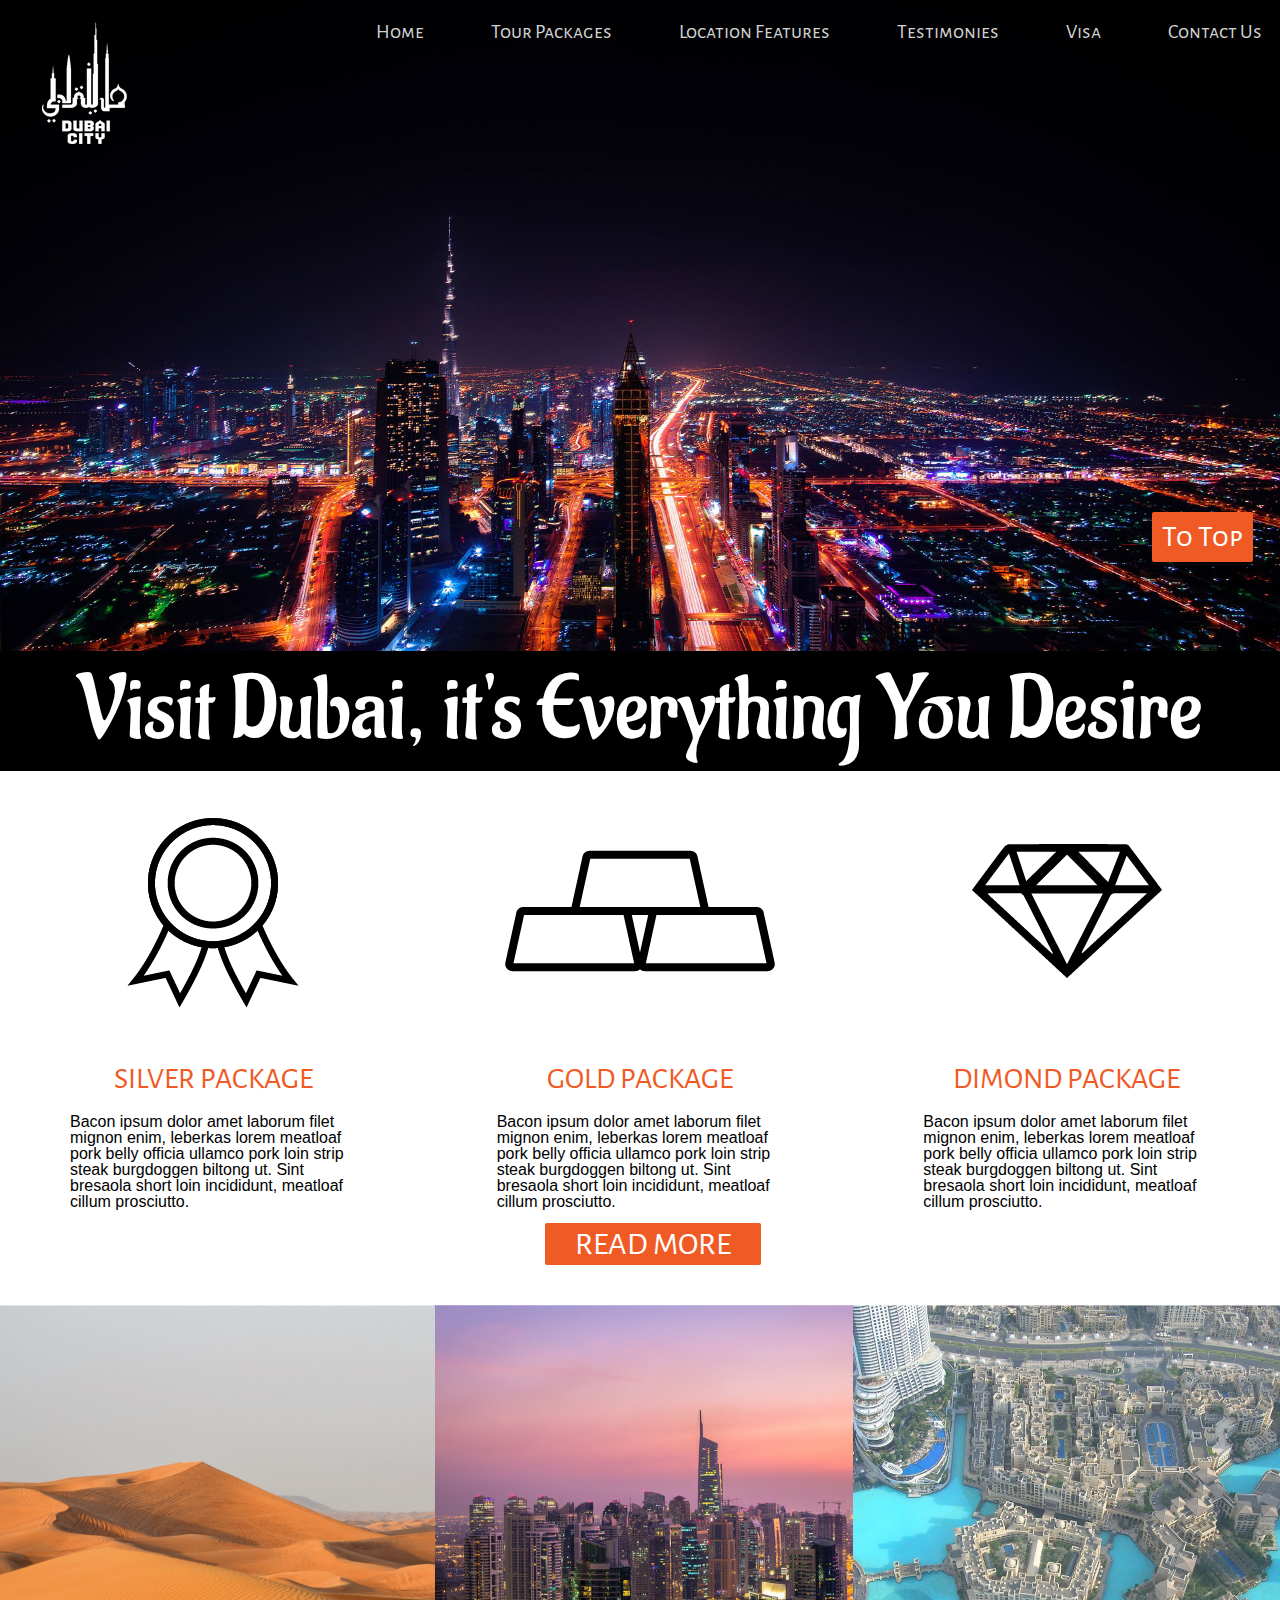
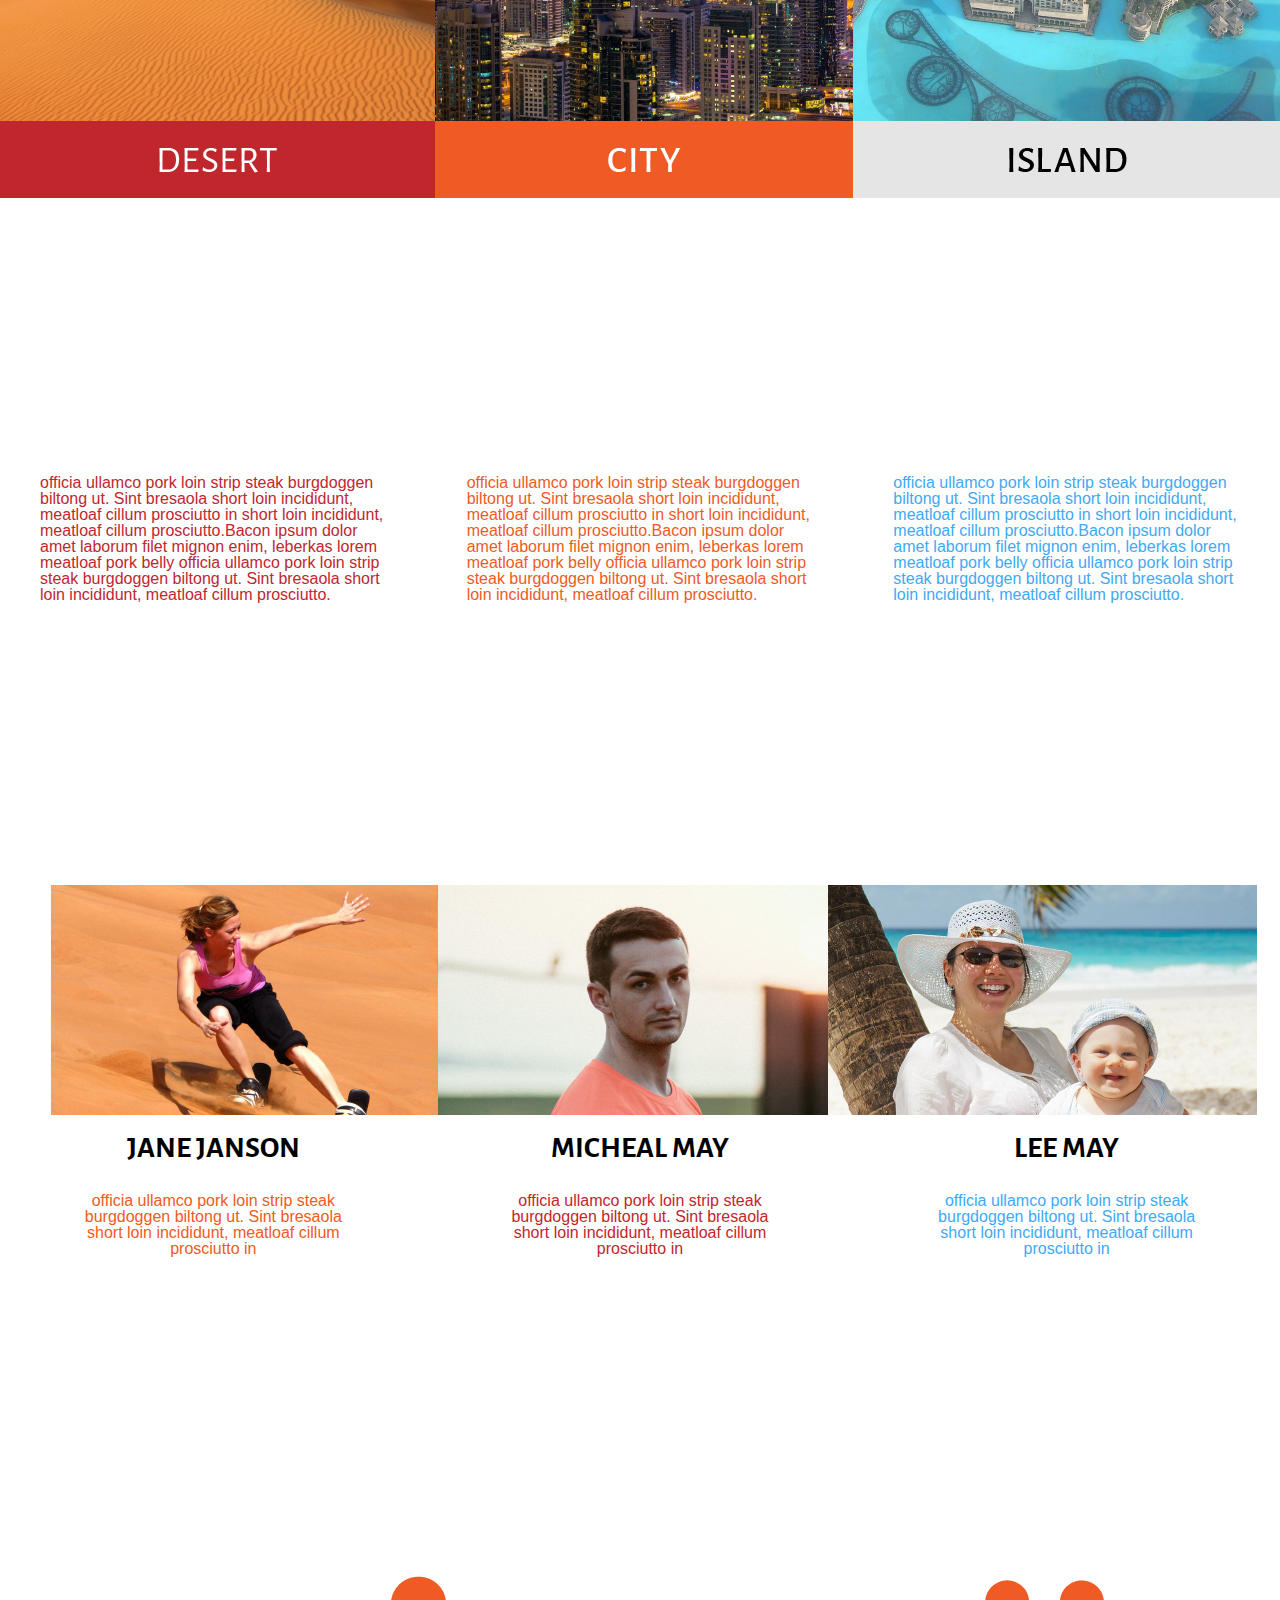
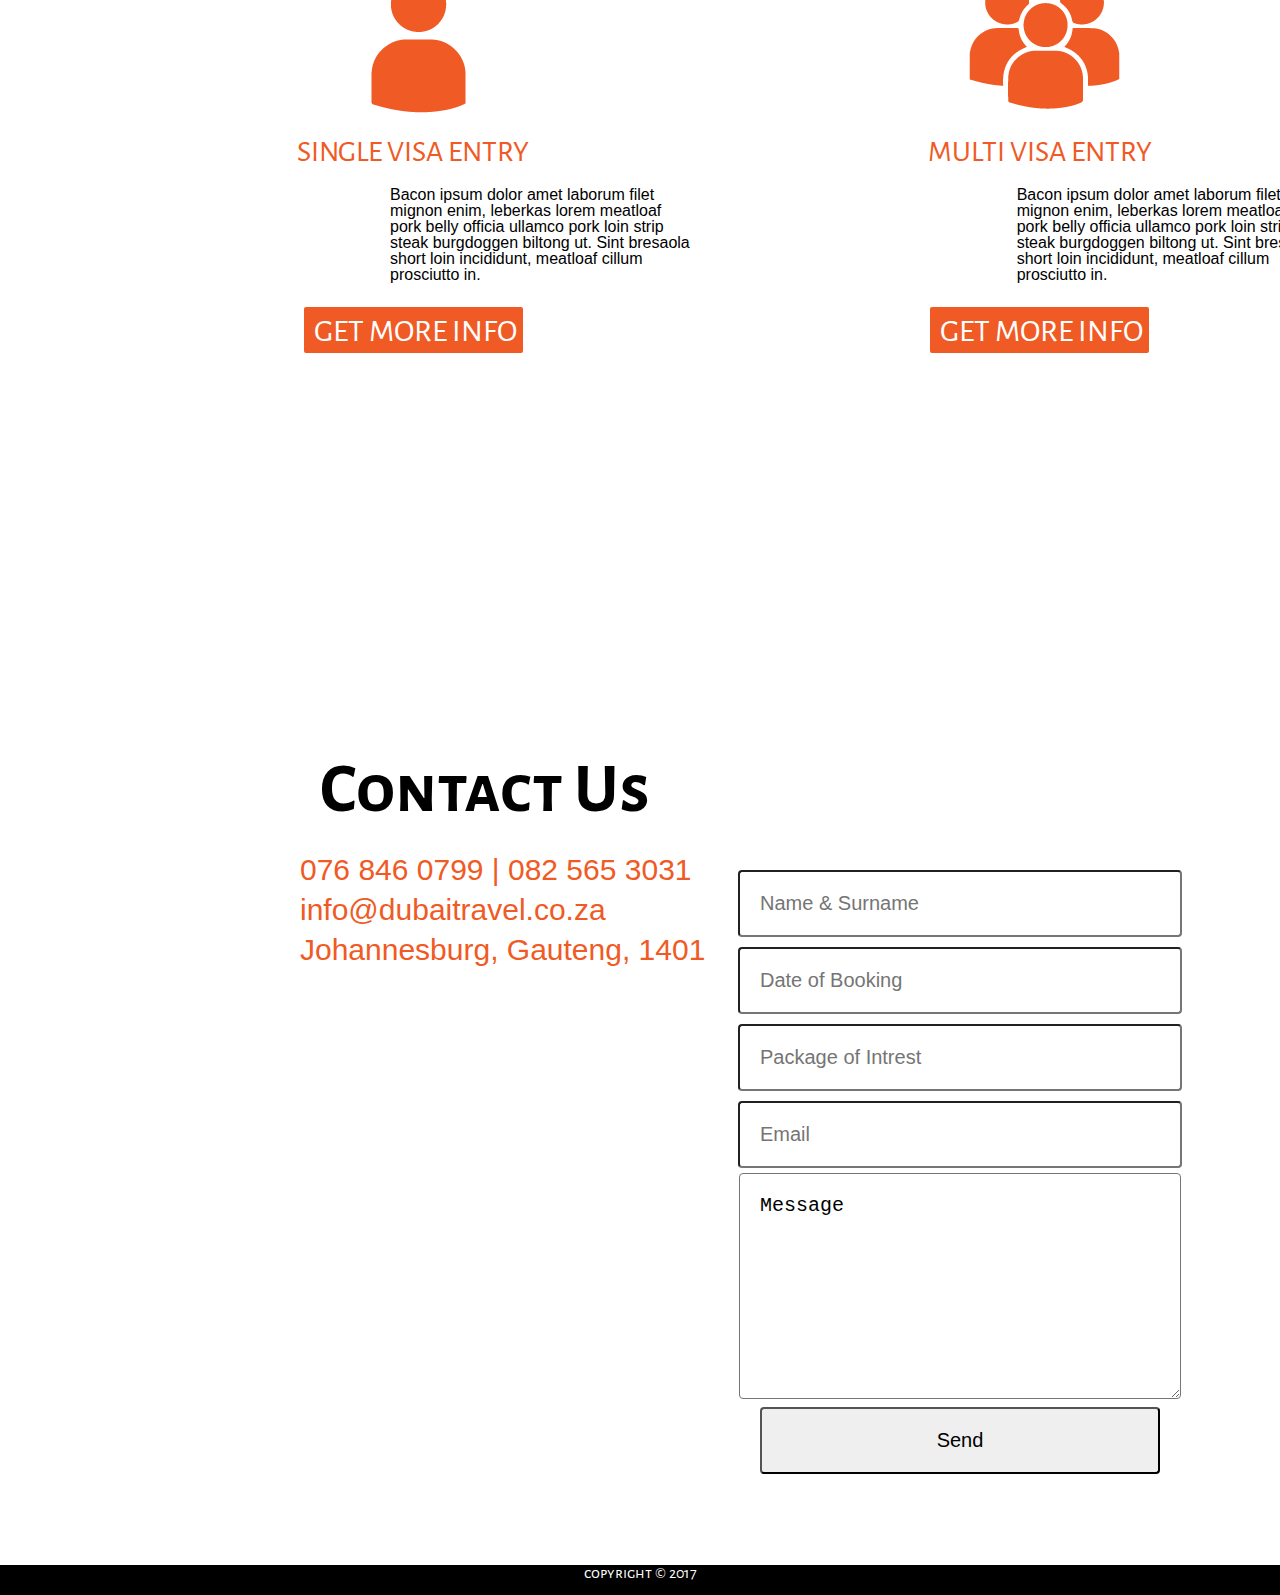
==== index.html @ 94fd7334 "Add files via upload" ====
<!DOCTYPE html>
<html>
	<head>
		<link rel="stylesheet" type="text/css" href="stylefluid.css">
		<div class="totop"><a href="#">To Top</a></div> 
		<link rel="stylesheet" type="text/css" href="css/styles.css">
		<link rel="readmore.html" type="text/html" href="">
		<!--Google Font-->
		<link href="https://fonts.googleapis.com/css?family=Aladin|Alegreya+Sans+SC" rel="stylesheet">
		<!--[if lt IE 9]>
			<script src="bower_components/html5shiv/dist/html5shiv.js"></script>
		<![endif]-->
		<title>Travel Dubai</title>
		<!--mete data -->
		<meta charset="UTF-8">
		<meta name="description" content="holiday see travel Dubai">
		<meta name="keywords" content="HTML,CSS,XML,JavaScript">
		<meta name="author" content="Colleen de Lange">
		<meta name="viewport" content="width=device-width, initial-scale=1.0">
	</head>

	<body>
		<div class="container">
			<div class="dubai">
				<h1 id="logo"><a href="#"img/logowhite.png></a></h1>
				<nav>
					<ul>
						<li><a href="index.html">Home</a></li>
						<li><a href="index.html#page2">Tour Packages</a></li>
						<li><a href="index.html#toursid">Location Features</a></li>
						<li><a href="index.html#testimonyid">Testimonies</a></li>
						<li><a href="index.html#visaid">Visa</a></li>
						<li><a href="index.html#contactid">Contact Us</a></li>
					</ul>	
				</nav>
				<h2> Visit Dubai, it's Everything You Desire </h2>                            
			</div>
		</div>
		
		<div class="wrapper">
			<section class="packages"> 
				<a href="#"><div id="page2"></div></a>

				<section class="one-third">
					<img src="img/silver.png" alt="Silver Package Icon">
					<h3>SILVER PACKAGE</h3>
					<p>Bacon ipsum dolor amet laborum filet mignon enim, leberkas lorem meatloaf pork belly officia ullamco pork loin strip steak burgdoggen biltong ut. Sint bresaola short loin incididunt, meatloaf cillum prosciutto.</p>
				</section>

				<section class="one-third">
					<img src="img/gold.png" alt="Gold Package Icon">
					<h3>GOLD PACKAGE</h3>
					<p>Bacon ipsum dolor amet laborum filet mignon enim, leberkas lorem meatloaf pork belly officia ullamco pork loin strip steak burgdoggen biltong ut. Sint bresaola short loin incididunt, meatloaf cillum prosciutto.</p>
				</section>

				<section class="one-third">
					<img src="img/dimond.png" alt="Dimond Package Icon">
					<h3>DIMOND PACKAGE</h3>
					<p>Bacon ipsum dolor amet laborum filet mignon enim, leberkas lorem meatloaf pork belly officia ullamco pork loin strip steak burgdoggen biltong ut. Sint bresaola short loin incididunt, meatloaf cillum prosciutto.</p>
				</section>

				<div class="readmore"><a href="readmore.html"target=blank><h5>READ MORE</h5></div>
				<div class="clearfix"></div>
			</section>

			<section class="tours">
				<a href="#"><div id="toursid"></div></a>
				<div class="red">	
					<section class="one-third">
						<p>officia ullamco pork loin strip steak burgdoggen biltong ut. Sint bresaola short loin incididunt, meatloaf cillum prosciutto in short loin incididunt, meatloaf cillum prosciutto.Bacon ipsum dolor amet laborum filet mignon enim, leberkas lorem meatloaf pork belly officia ullamco pork loin strip steak burgdoggen biltong ut. Sint bresaola short loin incididunt, meatloaf cillum prosciutto.</p>
					</section>
				</div>

				<div class="orange">
					<section class="one-third">
						<p>officia ullamco pork loin strip steak burgdoggen biltong ut. Sint bresaola short loin incididunt, meatloaf cillum prosciutto in short loin incididunt, meatloaf cillum prosciutto.Bacon ipsum dolor amet laborum filet mignon enim, leberkas lorem meatloaf pork belly officia ullamco pork loin strip steak burgdoggen biltong ut. Sint bresaola short loin incididunt, meatloaf cillum prosciutto.</p>
					</section>
				</div>

				<div class="blue">
					<section class="one-third">
						<p>officia ullamco pork loin strip steak burgdoggen biltong ut. Sint bresaola short loin incididunt, meatloaf cillum prosciutto in short loin incididunt, meatloaf cillum prosciutto.Bacon ipsum dolor amet laborum filet mignon enim, leberkas lorem meatloaf pork belly officia ullamco pork loin strip steak burgdoggen biltong ut. Sint bresaola short loin incididunt, meatloaf cillum prosciutto.</p>
					</section>
				</div>
			</section>

			<section class="page_anchor1">
				<a href="#"><div id="testimonyid"></div></a>
			</section>

			<section class="testimony">
				<div class="sand">	
					<section class="one-third">
						<img src="img/sand2.png">
						<h3>JANE JANSON</h3>
						<p>officia ullamco pork loin strip steak burgdoggen biltong ut. 
							Sint bresaola short loin incididunt, meatloaf cillum prosciutto in</p>	
					</section>
				</div>	

				<div class="man">
					<section class="one-third">
					<img src="img/man2.png">
						<h3>MICHEAL MAY</h3>
						<p>officia ullamco pork loin strip steak burgdoggen biltong ut. 
							Sint bresaola short loin incididunt, meatloaf cillum prosciutto in</p>
					</section>
				</div>

				<div class="beach">
					<section class="one-third"><img src="img/beach2.png"><br>
						<h3>LEE MAY</h3>
							<p>officia ullamco pork loin strip steak burgdoggen biltong ut. 
							Sint bresaola short loin incididunt, meatloaf cillum prosciutto in</p>
					</section>
					<div class="clearfix"></div>
				</div>

				<section class="page_anchor2">
					<a href="#"><div id="visaid"></div></a>
				</section>
			</section>

			<section class="visa">	
				<section class="one-half">
					<img src="img/visa1.png">
					<h3>SINGLE VISA ENTRY</h3>
					<p>Bacon ipsum dolor amet laborum filet mignon enim, leberkas lorem meatloaf pork belly officia ullamco pork loin strip steak burgdoggen biltong ut. Sint bresaola short loin incididunt, meatloaf cillum prosciutto in.</p><br><br>
					<div class="getinfo">
						<a href="https://instadubaivisa.com/types_of_visa.php"target=blank>GET MORE INFO</a>
					</div>	
				</section>
					
				<section class="one-half">
					<img src="img/visa2.png">
					<h3>MULTI VISA ENTRY</h3>
					<p>Bacon ipsum dolor amet laborum filet mignon enim, leberkas lorem meatloaf pork belly officia ullamco pork loin strip steak burgdoggen biltong ut. Sint bresaola short loin incididunt, meatloaf cillum prosciutto in.</p><br><br>
					<div class="getinfo">
						<a href="https://instadubaivisa.com/types_of_visa.php"target=blank>GET MORE INFO</a>
					</div>	
				</section>
			</section>

			<section class="contact_us">
				<section class="0ne-half">
					<div class="contact_info">	
						<!--<span class="row_icons">
						<img src="img/phoneicon.png">
						<img src="img/mailicon.png">
						<img src="img/addressicon.png">
						</span>-->
					</div>
					<div class="writing">
						<h6>Contact Us</h6>
						<p>076 846 0799 | 082 565 3031</p>
						<p>info@dubaitravel.co.za</p>
						<p>Johannesburg, Gauteng, 1401</p>
					</div>
				</section>

				<section class="one-half2">
					<form action="mailto:colleenfreddy@gmail.com" method="post">		
						<fieldset>
							<section class="last_anchor">
								<a href="#"><div id="contactid"></div></a>	
							</section>
							<input type="text" name="full-name" placeholder="Name & Surname"><br>
							<input type="text" name="booking" placeholder="Date of Booking"><br>
							<input type="text" name="package" placeholder="Package of Intrest"><br>
							<input type="text" name="email" placeholder="Email"><br>
							<textarea name="Message" rows="8" cols="20">Message</textarea><br>
							<input type="submit" value="Send">
						</fieldset> 
					</form>
				</section>
			</section>
		</div>
		<footer>copyright &copy; 2017</footer>
	</body>
</html>
---- css/styles.css ----
@font-face {
font-family: 'AlegreyaSansSC_Light';
src: url('../fonts/AlegreyaSansSC-Light-webfont.eot');
}
/* http://meyerweb.com/eric/tools/css/reset/ 
   v2.0 | 20110126
   License: none (public domain)
*/

html, body, div, span, applet, object, iframe,
h1, h2, h3, h4, h5, h6, p, blockquote, pre,
a, abbr, acronym, address, big, cite, code,
del, dfn, em, img, ins, kbd, q, s, samp,
small, strike, strong, sub, sup, tt, var,
b, u, i, center,
dl, dt, dd, ol, ul, li,
fieldset, form, label, legend,
table, caption, tbody, tfoot, thead, tr, th, td,
article, aside, canvas, details, embed, 
figure, figcaption, footer, header, hgroup, 
menu, nav, output, ruby, section, summary,
time, mark, audio, video {
	margin: 0;
	padding: 0;
	border: 0;
	font-size: 100%;
	font: inherit;
	vertical-align: baseline;
}
/* HTML5 display-role reset for older browsers */

article, aside, details, figcaption, figure, 
footer, header, hgroup, menu, nav, section {
	display: block;
}
body {
	line-height: 1;
}
ol, ul {
	list-style: none;
}
blockquote, q {
	quotes: none;
}
blockquote:before, blockquote:after,
q:before, q:after {
	content: '';
	content: none;
}
table {
	border-collapse: collapse;
	border-spacing: 0;
}

/* HTML5 display-role reset for older browsers END*/

nav {
width: 100%;
height: 35px;
font-size: 16px;
font-family: 'Alegreya Sans SC', sans-serif;
display: inline-block;
text-align: right;
padding: 8px;

}

nav ul {
height: auto;
margin: 0;
list-style-type: none;
margin: 4px;
font-size: 20px;

}

nav li {
	display: inline;
	padding: 2px;

}

nav a {
	text-decoration: none;
	color: #d3d3d3;
	padding: 10px;

}

nav a:hover {
color: #000;
background-color: #F05A24;

}

h2 {
font-family: 'Aladin', cursive;
font-size: 90px;
text-align: center;
color: #fff;
vertical-align: baseline;
background-color: black;
padding: 15px;
margin-top: 600px;

}

.dubai {
	width: 100%;
	height: 100%;
	background: url("../img/1dubai.jpg");
	background-size: cover;
	background-repeat: no-repeat;
	background-position: center;

}


 #logo{
	background-image: url('../img/logowhite1.png');
	background-repeat: no-repeat;
	background-position: left;
	width: 120px;
	height: 147px;
	border: 0;
	margin: 0px 
	padding: 0px;
	position: absolute;
	top: 10px;
	left: 25px;

}

/*	
}
section.page2 {

height: auto;
background: url("../img/silver.png");
background: url("../img/gold.png");
background: url("../img/dimond.png");
box-sizing: border-box;
}
*/

.wrapper {
widows: 1280;
text-align: center;


}

ul, li {
margin-left: 40px;
display: inline-block;
padding: 10px;

}

section.one-third {
width: 33.3333333333%;
height: 600px;
padding: 30px;
box-sizing: border-box;
float: left;
margin-bottom: -130px;
box-sizing: border-box;

}

.one-third img {
margin :-60px 10px 0px 10px;
text-decoration: none;
}


.one-third p {
box-sizing: border-box;
margin: 0px 40px 0px 40px;

}

.readmore h5  {
color: #fff;
background-color: #F05A24;
font-family: 'Alegreya Sans SC', sans-serif;
border-radius: 2px;
list-style: none;
font-size: 2em;
padding: 5px 30px 5px 30px;
display: inline-block;
text-decoration: none;
margin: -200px 85px 40px 110px;
box-sizing: border-box;

}


.readmore a h5:hover {
color: #F05A24;	
background-color: #000;
}


section.one-half {
width: 33.3333333333%;
padding: 30px;
box-sizing: border-box;
float: left;
margin: -50px 0px 0px 200px;
height: 850px;

}

.one-half p {
	width: 300px;
	margin-left: 160px;
}

section.one-half2 {
margin: -100px 0px 0px 0px;
height: 700px;

}


img {
padding: 20px;
display: inline-block;
margin-left: 60px;
}

.one-half img {
margin-right: 50px;

}

h3 {
color: #F05A24;
font-family: 'Alegreya Sans SC', sans-serif;
text-align: center;
font-size: 30px;
padding: 20px;
margin-top: -40px;

}

p {
font-family: '"Trebuchet MS", Helvetica, sans-serif;', sans-serif;
text-align: left;

}

.writing p{
	width: 410px;
	font-size: 30px;
	margin: 10px 0px 0px 300px;
	color: #F05A24;

}

.clearfix {
clear: both;

}

.totop a {
background-color: #F05A24;
margin: 40% 0px 0px 90%;
position: fixed;
text-decoration: none;
color: #fff;
font-family: 'Alegreya Sans SC', sans-serif;
font-size: 30px;
border-radius: 2px;
list-style: none;
padding: 10px;

}

.totop a:hover {
color: #F05A24;
background-color: #000; 


}


section.tours{
height: 750px;
background-size: 100%;
background-image: url("../img/tours.png");
background-repeat: no-repeat;

}

.red p {

	color: #C0272D;
	margin: 730px 0px 0px 0px;
	font-size: 16px;
	padding: 10px;
}

.orange p {

	color: #F05A24;
	margin: 730px 0px 0px 0px;
	font-size: 16px;
	padding: 10px;
}

.blue p {

	color: #3FA9F5;
	margin: 730px 0px 0px 0px;
	font-size: 16px;
	padding: 10px;

}


.testimony {
margin-top: 400px;
height: 700px;
    opacity: 10;
    filter: alpha (opacity=50);
    margin-bottom: 0px;
}

.testimony h3 {
margin: 0px 0px 0px 0px;
display: inline-block;
padding: 15px 0px 0px 0px;
color: #000;
font-weight: bold;


}

.beach h3 {
	text-align: center;

}

.sand p {
color: #F05A24;

}

.man p {
color: #C0272D;

}

.beach p {
	color: #3FA9F5;

}


.testimony p {
margin-top: 30px;
text-align: center;


}
.sand img {
padding: 0px;
margin: 0px 0px 0px 20px

}

.man img {
padding: 0px;
margin: 0px;
margin: 0px 0px 0px -20px

}
.beach img {
padding: 0px;
margin: 0px 0px 0px -55px

}

.getinfo a:hover {
color: #F05A24;	
background-color: #000;
}


.getinfo a {
color: #fff;
text-decoration: none;
background-color: #F05A24;
font-family: 'Alegreya Sans SC', sans-serif;
border-radius: 2px;
font-size: 2em;
padding: 8px 6px 6px 10px




}

h6 {
color: #000;
font-family: 'Alegreya Sans SC', sans-serif;
text-align: center;
font-size: 70px;
padding: 20px;
margin: 0px 0px 0px 300px;
font-weight: bold;
text-align: left;

}
/*
div.contact_info {
width: 45%;
font-family: 'Alegreya Sans SC', sans-serif;
color: #000;
font-size: 20px;
text-align: left;
margin: 10px 100px;
*/
}

/*strong {
	font-size: 20px;
	color: #F05A24;
	font-family: 'Alegreya Sans SC', sans-serif;
	text-align: center;
	font-weight: bold;

} */
/*
}

.writing p {
font-size: 25px;
color: #F05A24;
margin:5px 0px 0px 250px;
width: 400px;
*/
}


.wrapper {
width: 9

}

.one-half2 {
width: 150%;

}

input {
margin: 5px 0px 5px 0px ;
	width: 400px;
	padding: 20px;
	border-radius: 4px;
	font-size: 20px;

}

textarea {
width: 400px;
padding:20px;
border-radius: 4px;
font-size: 20px;


}

footer {
background-color: black;
font-family: 'Alegreya Sans SC', sans-serif;
color: white;
width: 100%;
height: 35px;
text-align: center;
bottom: 100%;
/*position: bottom;*/
float:left; 
bottom:0;left:0;right:0;height:30px;

}
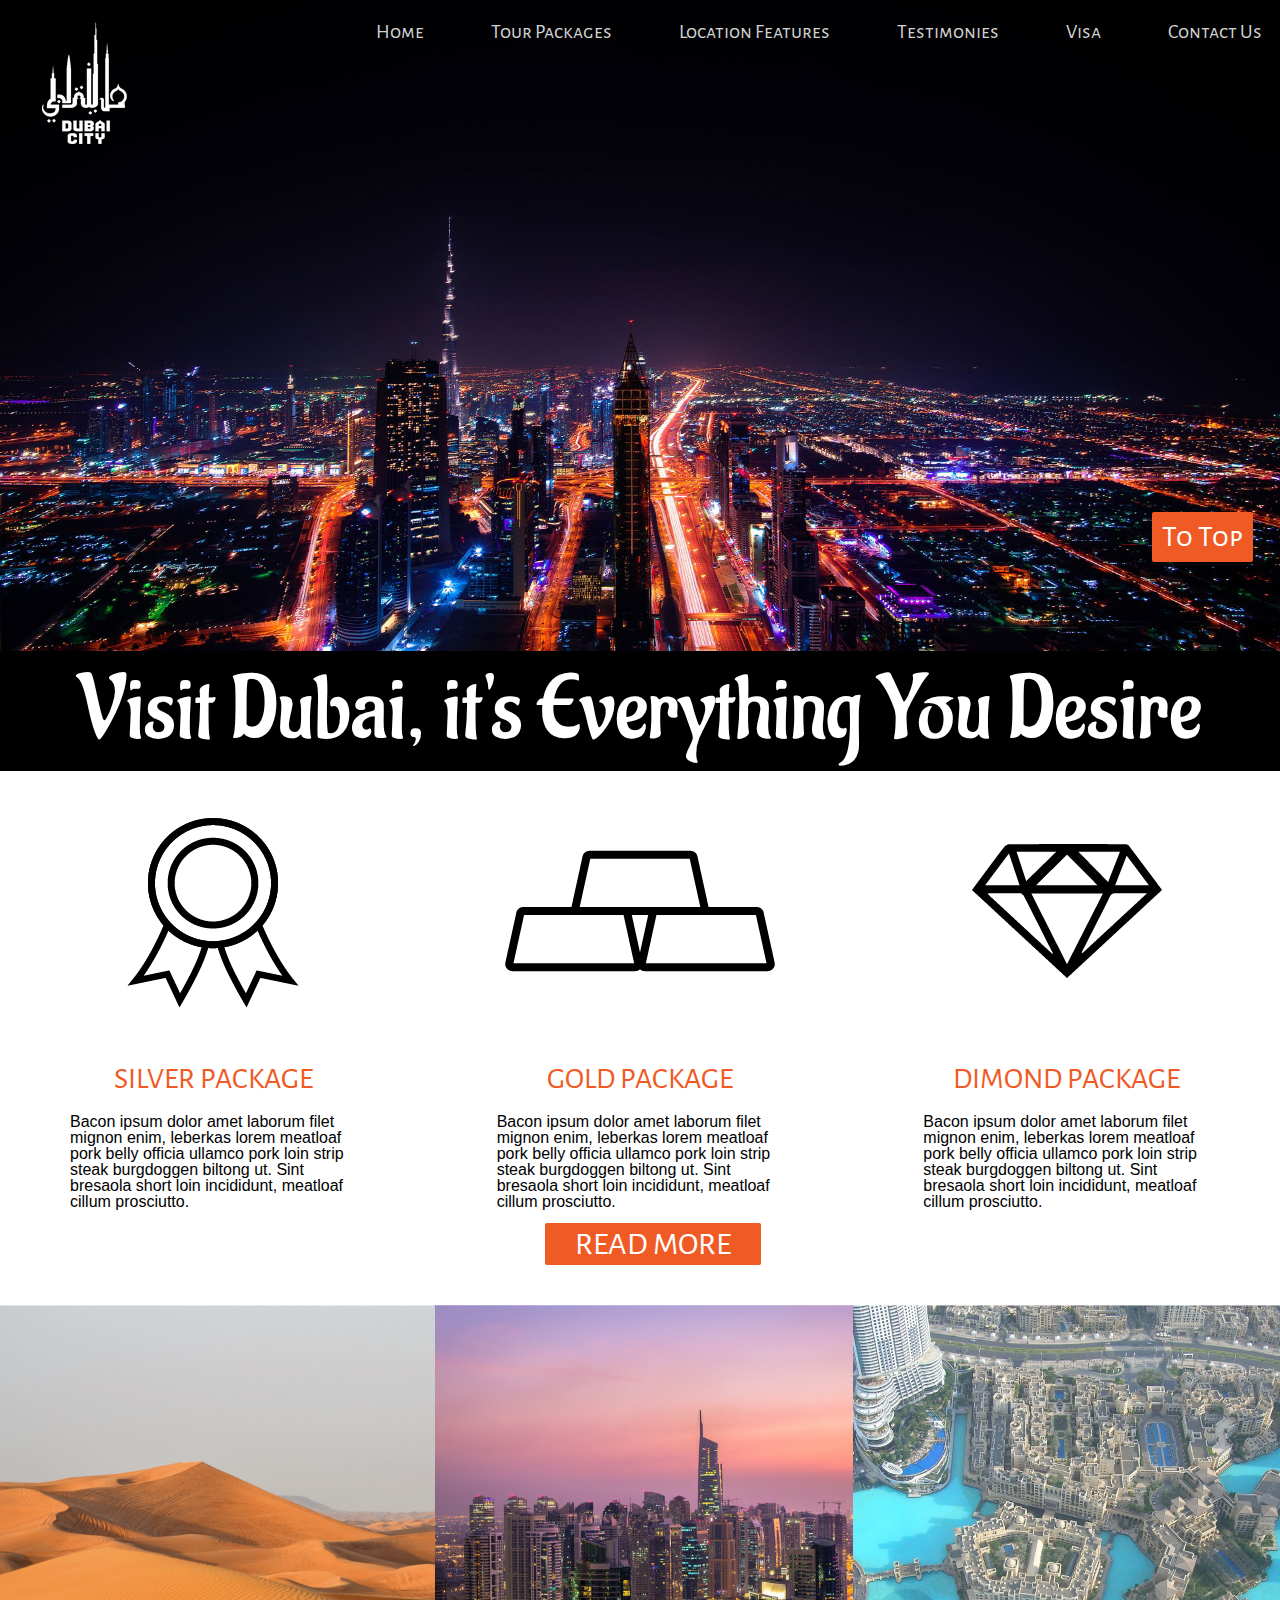
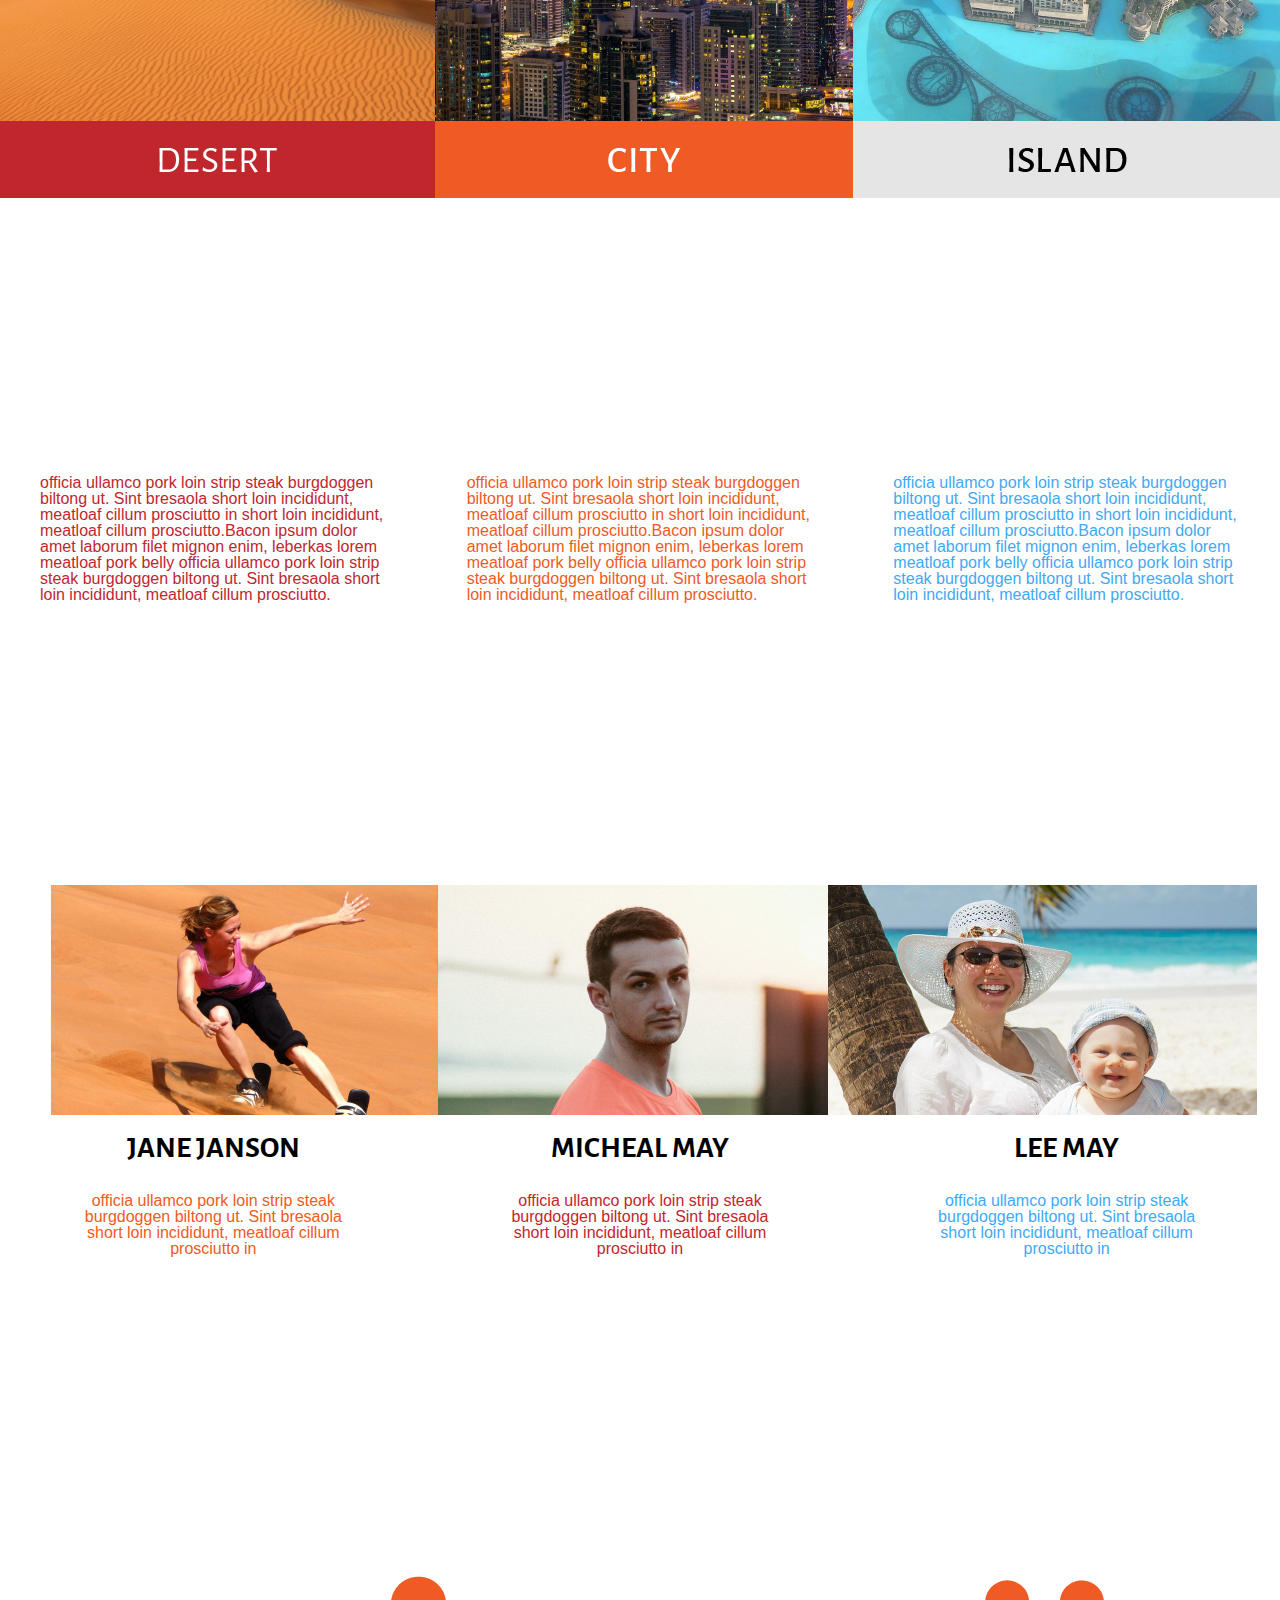
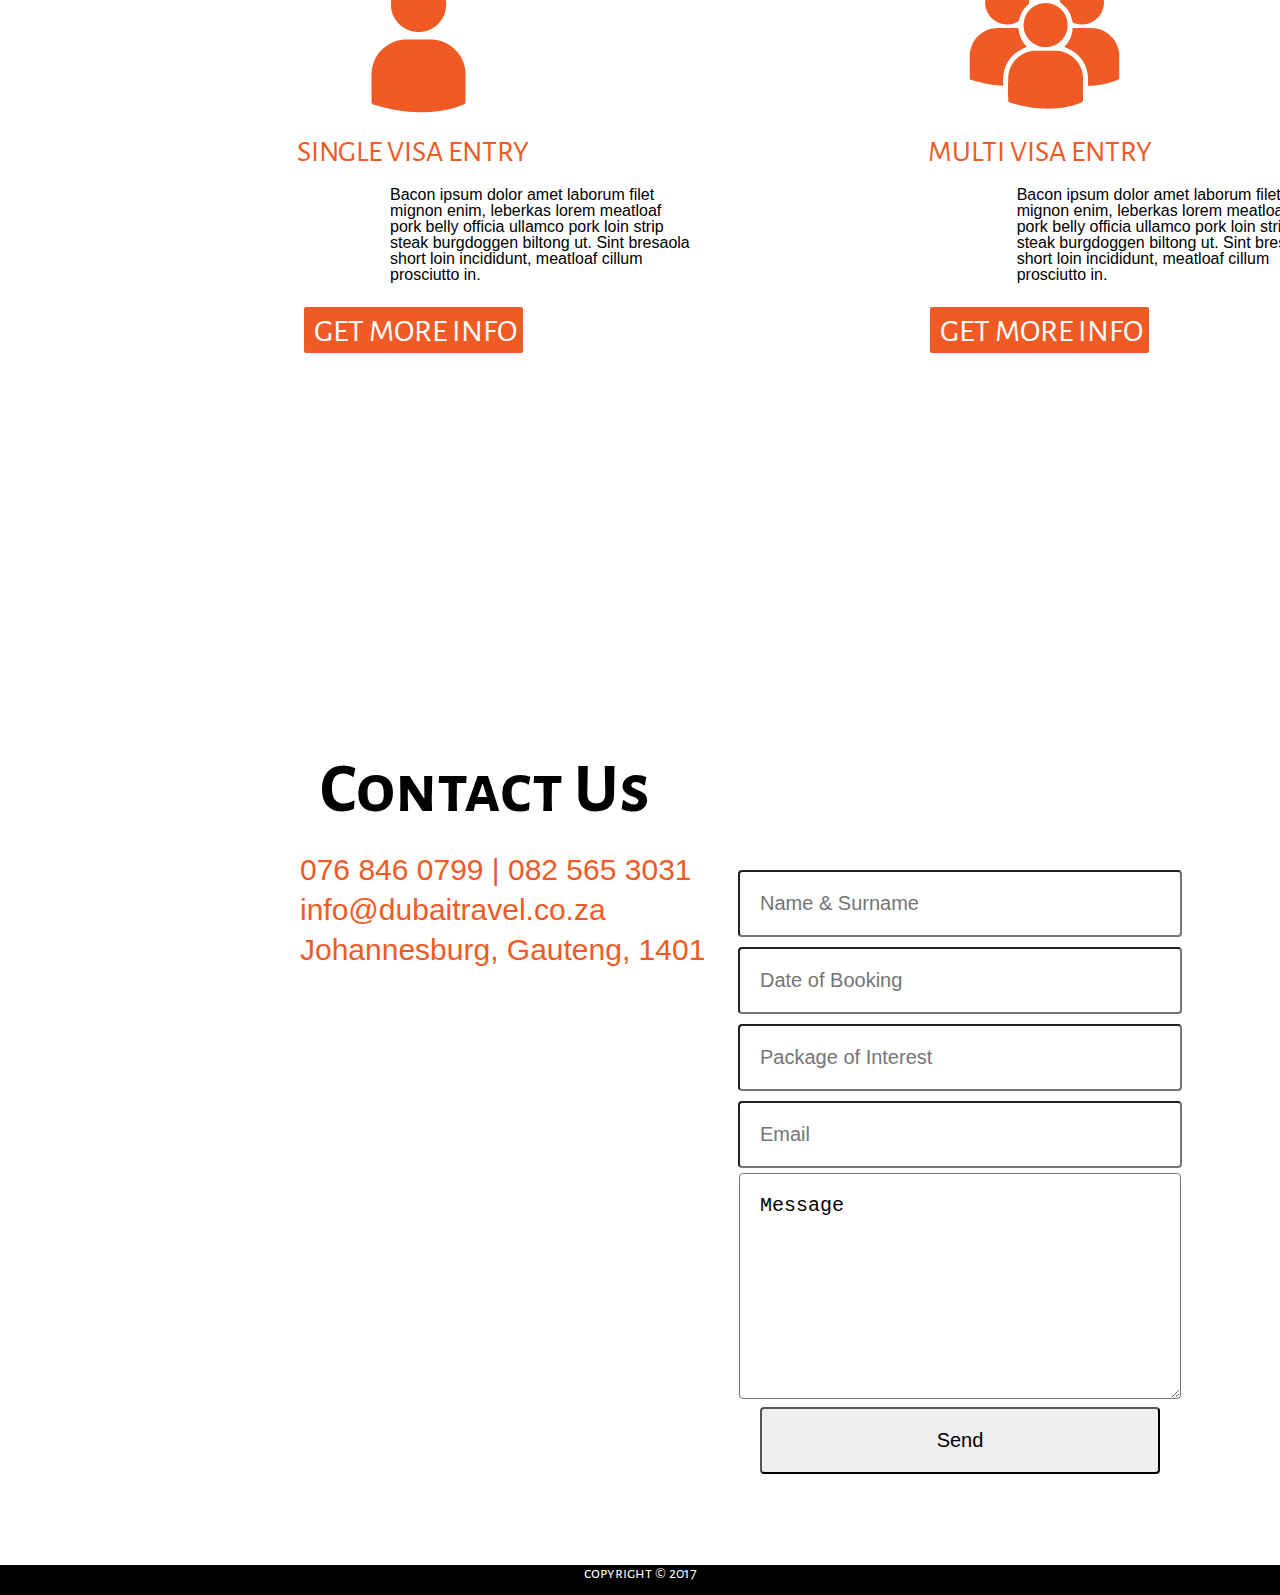
==== commit f40d74ca: "Add files via upload" ====
--- a/index.html
+++ b/index.html
@@ -100,7 +100,7 @@
 
 				<div class="man">
 					<section class="one-third">
-					<img src="img/man2.png">
+					<img src="img/man2.png"><br>
 						<h3>MICHEAL MAY</h3>
 						<p>officia ullamco pork loin strip steak burgdoggen biltong ut. 
 							Sint bresaola short loin incididunt, meatloaf cillum prosciutto in</p>
@@ -159,14 +159,14 @@
 				</section>
 
 				<section class="one-half2">
-					<form action="mailto:colleenfreddy@gmail.com" method="post">		
+					<form action="mailto:info@dubaitravel.co.za" method="post">		
 						<fieldset>
 							<section class="last_anchor">
 								<a href="#"><div id="contactid"></div></a>	
 							</section>
 							<input type="text" name="full-name" placeholder="Name & Surname"><br>
 							<input type="text" name="booking" placeholder="Date of Booking"><br>
-							<input type="text" name="package" placeholder="Package of Intrest"><br>
+							<input type="text" name="package" placeholder="Package of Interest"><br>
 							<input type="text" name="email" placeholder="Email"><br>
 							<textarea name="Message" rows="8" cols="20">Message</textarea><br>
 							<input type="submit" value="Send">
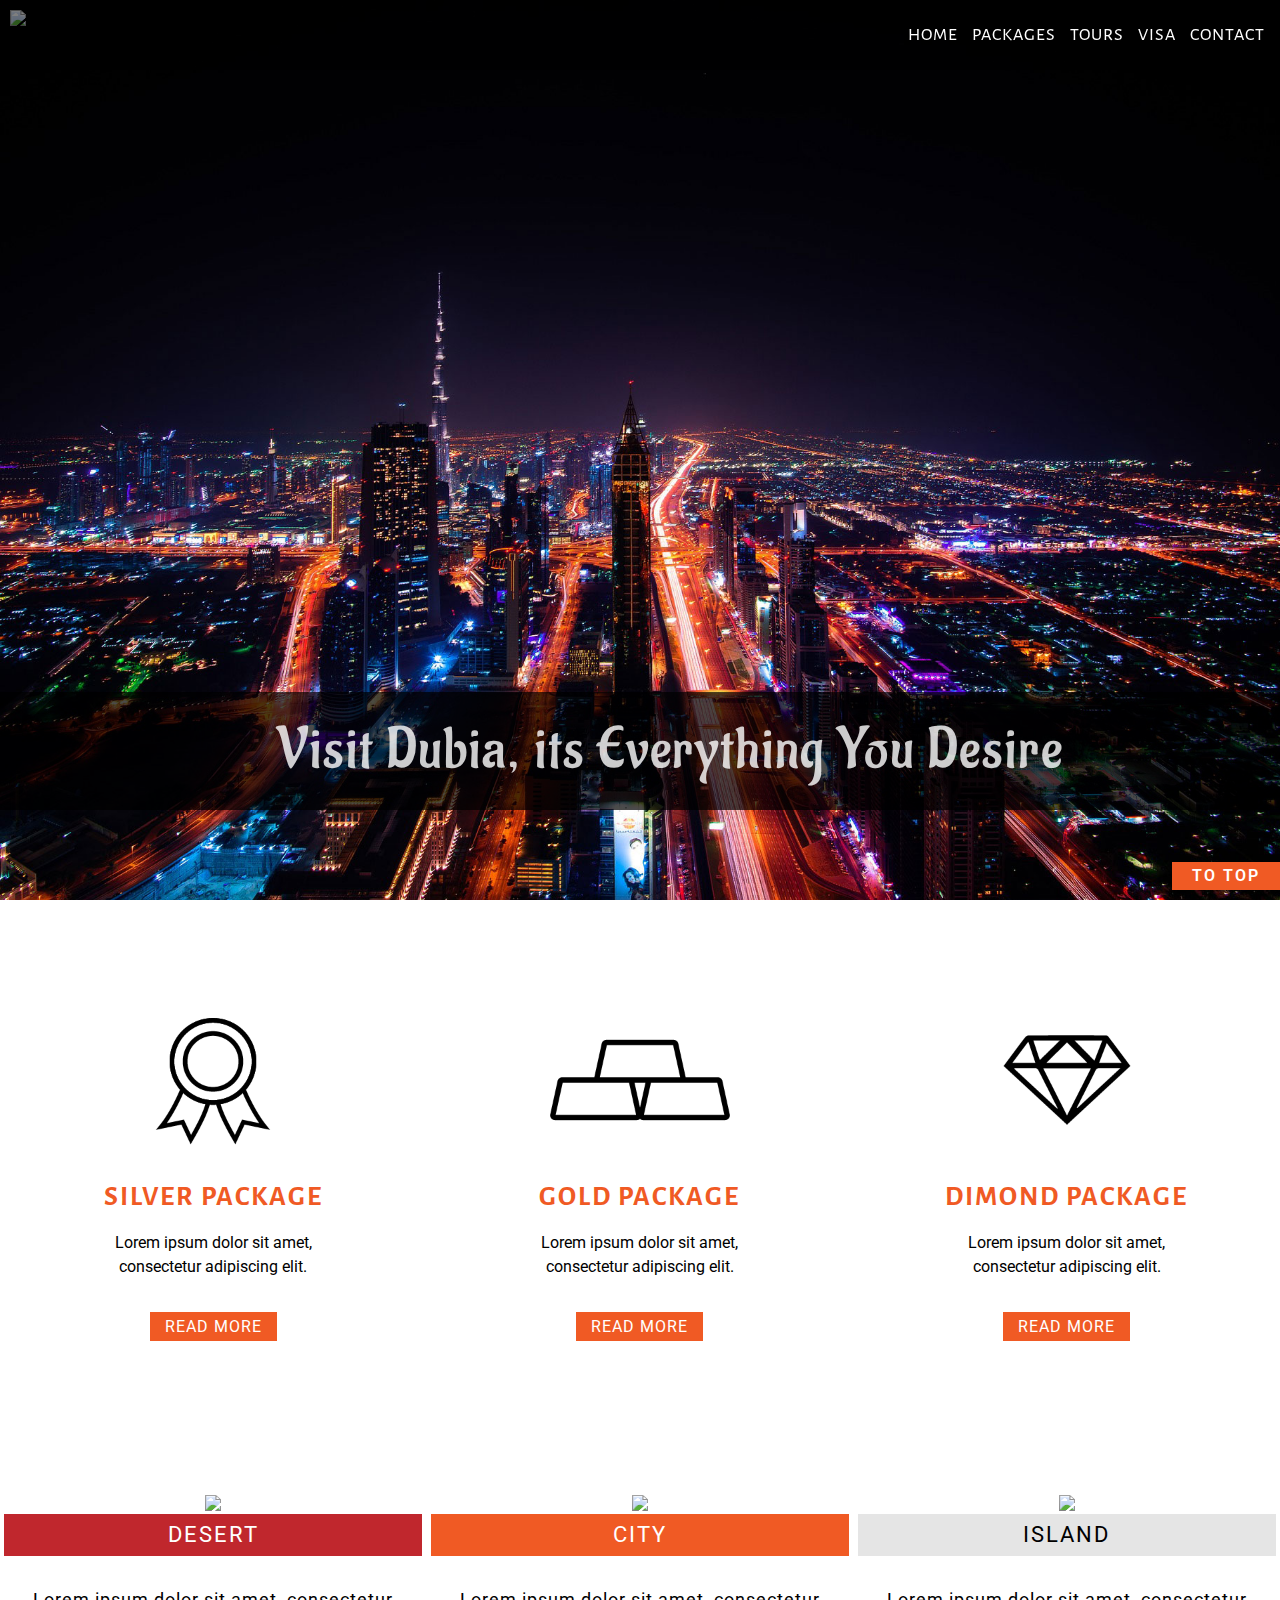
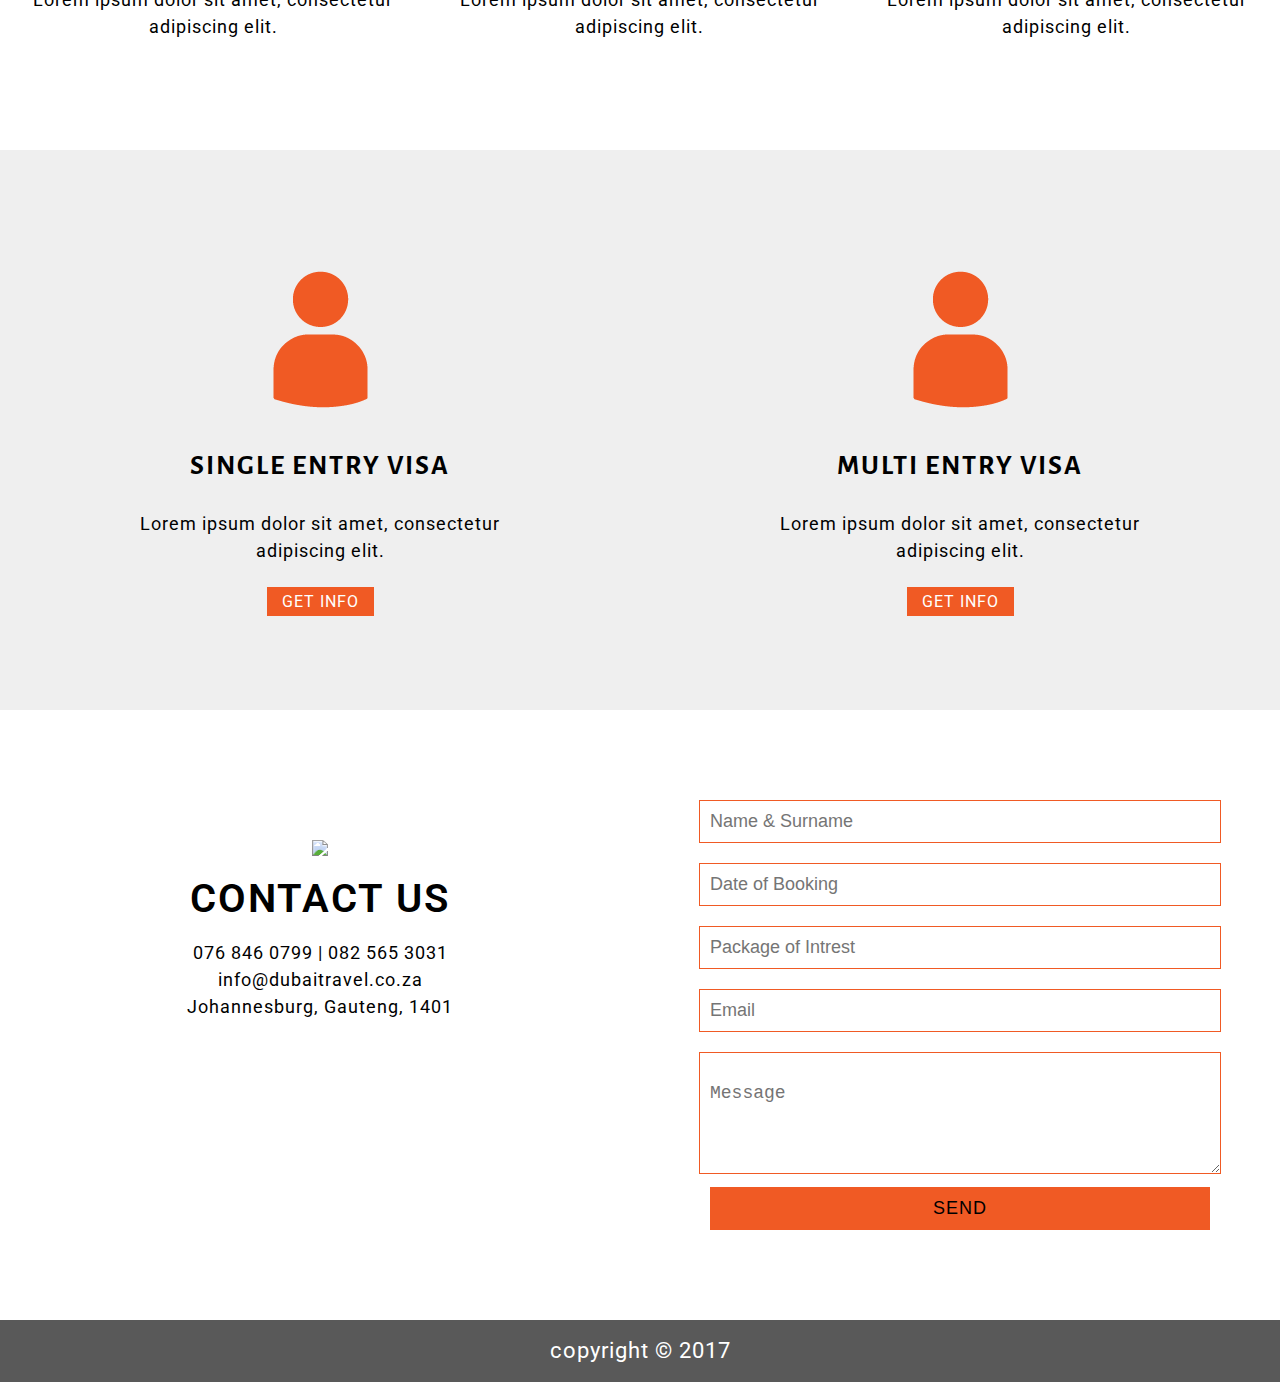
==== commit 7ce7f007: "Add files via upload" ====
--- a/index.html
+++ b/index.html
@@ -1,182 +1,156 @@
 <!DOCTYPE html>
 <html>
-	<head>
-		<link rel="stylesheet" type="text/css" href="stylefluid.css">
-		<div class="totop"><a href="#">To Top</a></div> 
-		<link rel="stylesheet" type="text/css" href="css/styles.css">
-		<link rel="readmore.html" type="text/html" href="">
-		<!--Google Font-->
-		<link href="https://fonts.googleapis.com/css?family=Aladin|Alegreya+Sans+SC" rel="stylesheet">
-		<!--[if lt IE 9]>
-			<script src="bower_components/html5shiv/dist/html5shiv.js"></script>
-		<![endif]-->
-		<title>Travel Dubai</title>
-		<!--mete data -->
-		<meta charset="UTF-8">
-		<meta name="description" content="holiday see travel Dubai">
-		<meta name="keywords" content="HTML,CSS,XML,JavaScript">
-		<meta name="author" content="Colleen de Lange">
-		<meta name="viewport" content="width=device-width, initial-scale=1.0">
-	</head>
+<head>
 
-	<body>
-		<div class="container">
-			<div class="dubai">
-				<h1 id="logo"><a href="#"img/logowhite.png></a></h1>
-				<nav>
-					<ul>
-						<li><a href="index.html">Home</a></li>
-						<li><a href="index.html#page2">Tour Packages</a></li>
-						<li><a href="index.html#toursid">Location Features</a></li>
-						<li><a href="index.html#testimonyid">Testimonies</a></li>
-						<li><a href="index.html#visaid">Visa</a></li>
-						<li><a href="index.html#contactid">Contact Us</a></li>
-					</ul>	
-				</nav>
-				<h2> Visit Dubai, it's Everything You Desire </h2>                            
-			</div>
-		</div>
-		
-		<div class="wrapper">
-			<section class="packages"> 
-				<a href="#"><div id="page2"></div></a>
+<!-- <div class="totop"><a href="#">To Top</a></div> -->
+<link rel="stylesheet" type="text/css" href="css/styles.css">
+<link rel="readmore.html" type="text/html" href="">
 
-				<section class="one-third">
-					<img src="img/silver.png" alt="Silver Package Icon">
-					<h3>SILVER PACKAGE</h3>
-					<p>Bacon ipsum dolor amet laborum filet mignon enim, leberkas lorem meatloaf pork belly officia ullamco pork loin strip steak burgdoggen biltong ut. Sint bresaola short loin incididunt, meatloaf cillum prosciutto.</p>
-				</section>
+<!--Google Font-->
+<link href="https://fonts.googleapis.com/css?family=Aladin|Alegreya+Sans+SC|Roboto" rel="stylesheet">
 
-				<section class="one-third">
-					<img src="img/gold.png" alt="Gold Package Icon">
-					<h3>GOLD PACKAGE</h3>
-					<p>Bacon ipsum dolor amet laborum filet mignon enim, leberkas lorem meatloaf pork belly officia ullamco pork loin strip steak burgdoggen biltong ut. Sint bresaola short loin incididunt, meatloaf cillum prosciutto.</p>
-				</section>
+<!--[if lt IE 9]>
+	<script src="bower_components/html5shiv/dist/html5shiv.js"></script>
+<![endif]-->
 
-				<section class="one-third">
-					<img src="img/dimond.png" alt="Dimond Package Icon">
-					<h3>DIMOND PACKAGE</h3>
-					<p>Bacon ipsum dolor amet laborum filet mignon enim, leberkas lorem meatloaf pork belly officia ullamco pork loin strip steak burgdoggen biltong ut. Sint bresaola short loin incididunt, meatloaf cillum prosciutto.</p>
-				</section>
+	<title>Travel Dubai</title>
 
-				<div class="readmore"><a href="readmore.html"target=blank><h5>READ MORE</h5></div>
-				<div class="clearfix"></div>
-			</section>
+<!--mete data -->
 
-			<section class="tours">
-				<a href="#"><div id="toursid"></div></a>
-				<div class="red">	
-					<section class="one-third">
-						<p>officia ullamco pork loin strip steak burgdoggen biltong ut. Sint bresaola short loin incididunt, meatloaf cillum prosciutto in short loin incididunt, meatloaf cillum prosciutto.Bacon ipsum dolor amet laborum filet mignon enim, leberkas lorem meatloaf pork belly officia ullamco pork loin strip steak burgdoggen biltong ut. Sint bresaola short loin incididunt, meatloaf cillum prosciutto.</p>
-					</section>
-				</div>
+ 	<meta charset="UTF-8">
+  	<meta name="description" content="holiday see travel Dubai">
+  	<meta name="keywords" content="HTML,CSS,XML,JavaScript">
+  	<meta name="author" content="Colleen de Lange">
+  	<meta name="viewport" content="width=device-width, initial-scale=1.0">
 
-				<div class="orange">
-					<section class="one-third">
-						<p>officia ullamco pork loin strip steak burgdoggen biltong ut. Sint bresaola short loin incididunt, meatloaf cillum prosciutto in short loin incididunt, meatloaf cillum prosciutto.Bacon ipsum dolor amet laborum filet mignon enim, leberkas lorem meatloaf pork belly officia ullamco pork loin strip steak burgdoggen biltong ut. Sint bresaola short loin incididunt, meatloaf cillum prosciutto.</p>
-					</section>
-				</div>
+<div class="totop"><a href="#">TO TOP</a></div>
 
-				<div class="blue">
-					<section class="one-third">
-						<p>officia ullamco pork loin strip steak burgdoggen biltong ut. Sint bresaola short loin incididunt, meatloaf cillum prosciutto in short loin incididunt, meatloaf cillum prosciutto.Bacon ipsum dolor amet laborum filet mignon enim, leberkas lorem meatloaf pork belly officia ullamco pork loin strip steak burgdoggen biltong ut. Sint bresaola short loin incididunt, meatloaf cillum prosciutto.</p>
-					</section>
-				</div>
-			</section>
+</head>
 
-			<section class="page_anchor1">
-				<a href="#"><div id="testimonyid"></div></a>
-			</section>
+<body>
 
-			<section class="testimony">
-				<div class="sand">	
-					<section class="one-third">
-						<img src="img/sand2.png">
-						<h3>JANE JANSON</h3>
-						<p>officia ullamco pork loin strip steak burgdoggen biltong ut. 
-							Sint bresaola short loin incididunt, meatloaf cillum prosciutto in</p>	
-					</section>
-				</div>	
+<nav id="nav">
+  <div class="nav-container">
+   	<ul class="menu-top display-dk hidden-tb hidden-ph">
+		<li><a href="index.html">HOME</a></li>
+		<li><a href="index.html#page2">PACKAGES</a></li>
+		<li><a href="index.html#toursid">TOURS</a></li>
+		<li><a href="index.html#visaid">VISA</a></li>
+		<li><a href="index.html#contactid">CONTACT</a></li>
+   	</ul>
+  </div>
+</nav>	
+<div class="clearfix"></div>
+<section class="home-section">
+	<div class="logo"><img src="img/logowhite-1.png"></div>
+		<div class="hero-heading">
+			<h2>Visit Dubia, its Everything You Desire</h2>
+		</div>	
+</section>
 
-				<div class="man">
-					<section class="one-third">
-					<img src="img/man2.png"><br>
-						<h3>MICHEAL MAY</h3>
-						<p>officia ullamco pork loin strip steak burgdoggen biltong ut. 
-							Sint bresaola short loin incididunt, meatloaf cillum prosciutto in</p>
-					</section>
-				</div>
+<!--
+SECTION-PACKAGES 
+-->
+<a href="#"><div id="page2"></div></a>
+	<section class="package-section">
+		<article class="package-container">
+			<img src="img/silver.png">	
+			<h3>SILVER PACKAGE</h3>
+			<p>Lorem ipsum dolor sit amet, consectetur adipiscing elit.</p>
+			<a href="">READ MORE</a>
+		</article>
 
-				<div class="beach">
-					<section class="one-third"><img src="img/beach2.png"><br>
-						<h3>LEE MAY</h3>
-							<p>officia ullamco pork loin strip steak burgdoggen biltong ut. 
-							Sint bresaola short loin incididunt, meatloaf cillum prosciutto in</p>
-					</section>
-					<div class="clearfix"></div>
-				</div>
+		<article class="package-container">
+			<img src="img/gold.png">	
+			<h3>GOLD PACKAGE</h3>
+			<p>Lorem ipsum dolor sit amet, consectetur adipiscing elit.</p>
+			<a href="">READ MORE</a>
+		</article>
 
-				<section class="page_anchor2">
-					<a href="#"><div id="visaid"></div></a>
-				</section>
-			</section>
+		<article class="package-container">
+			<img src="img/dimond.png">	
+			<h3>DIMOND PACKAGE</h3>
+			<p>Lorem ipsum dolor sit amet, consectetur adipiscing elit.</p>
+			<a href="">READ MORE</a>
+		</article>
+	<div class="clearfix"></div>
+</section>
 
-			<section class="visa">	
-				<section class="one-half">
-					<img src="img/visa1.png">
-					<h3>SINGLE VISA ENTRY</h3>
-					<p>Bacon ipsum dolor amet laborum filet mignon enim, leberkas lorem meatloaf pork belly officia ullamco pork loin strip steak burgdoggen biltong ut. Sint bresaola short loin incididunt, meatloaf cillum prosciutto in.</p><br><br>
-					<div class="getinfo">
-						<a href="https://instadubaivisa.com/types_of_visa.php"target=blank>GET MORE INFO</a>
-					</div>	
-				</section>
-					
-				<section class="one-half">
-					<img src="img/visa2.png">
-					<h3>MULTI VISA ENTRY</h3>
-					<p>Bacon ipsum dolor amet laborum filet mignon enim, leberkas lorem meatloaf pork belly officia ullamco pork loin strip steak burgdoggen biltong ut. Sint bresaola short loin incididunt, meatloaf cillum prosciutto in.</p><br><br>
-					<div class="getinfo">
-						<a href="https://instadubaivisa.com/types_of_visa.php"target=blank>GET MORE INFO</a>
-					</div>	
-				</section>
-			</section>
+<!--
+SECTION-TOURS 
+-->
 
-			<section class="contact_us">
-				<section class="0ne-half">
-					<div class="contact_info">	
-						<!--<span class="row_icons">
-						<img src="img/phoneicon.png">
-						<img src="img/mailicon.png">
-						<img src="img/addressicon.png">
-						</span>-->
-					</div>
-					<div class="writing">
-						<h6>Contact Us</h6>
-						<p>076 846 0799 | 082 565 3031</p>
-						<p>info@dubaitravel.co.za</p>
-						<p>Johannesburg, Gauteng, 1401</p>
-					</div>
-				</section>
+<section class="tours-section">
+	<a href="#"><div id="toursid"></div></a>
+		<article class="tour-container">
+			<img src="img/desert1.png">
+			<h3 class="h3-1">DESERT</h3>
+			<p>Lorem ipsum dolor sit amet, consectetur adipiscing elit.</p>
+		</article>	
 
-				<section class="one-half2">
-					<form action="mailto:info@dubaitravel.co.za" method="post">		
-						<fieldset>
-							<section class="last_anchor">
-								<a href="#"><div id="contactid"></div></a>	
-							</section>
-							<input type="text" name="full-name" placeholder="Name & Surname"><br>
-							<input type="text" name="booking" placeholder="Date of Booking"><br>
-							<input type="text" name="package" placeholder="Package of Interest"><br>
-							<input type="text" name="email" placeholder="Email"><br>
-							<textarea name="Message" rows="8" cols="20">Message</textarea><br>
-							<input type="submit" value="Send">
-						</fieldset> 
-					</form>
-				</section>
-			</section>
-		</div>
-		<footer>copyright &copy; 2017</footer>
-	</body>
+		<article class="tour-container">
+			<img src="img/city1.png">
+			<h3 class="h3-2">CITY</h3>
+			<p>Lorem ipsum dolor sit amet, consectetur adipiscing elit.</p>
+		</article>
+		<article class="tour-container">
+			<img src="img/island1.png">
+			<h3 class="h3-3">ISLAND</h3>
+			<p>Lorem ipsum dolor sit amet, consectetur adipiscing elit.</p>
+		</article>	
+	<div class="clearfix"></div>		
+<section>
+
+<!--
+SECTION-VISA
+-->
+
+<section class="visa-section">
+	<a href="#"><div id="visaid"></div></a>
+		<article class="visa-container">
+			<img src="img/visa1.png">
+			<h3>SINGLE ENTRY VISA</h3>
+			<p>Lorem ipsum dolor sit amet, consectetur adipiscing elit.</p>
+			<a href="">GET INFO</a>
+		</article>
+
+		<article class="visa-container">
+			<img src="img/visa1.png">
+			<h3>MULTI ENTRY VISA</h3>
+			<p>Lorem ipsum dolor sit amet, consectetur adipiscing elit.</p>
+			<a href="">GET INFO</a>
+		</article>
+	<div class="clearfix"></div>		
+</section>
+
+
+<section class="contact-section">
+	<a href="#"><div id="contactid"></div></a>	
+		<article class="contact-container info">
+		<img src="img/logowhite-orange.png">
+			<h3>Contact Us</h3>
+				<p>076 846 0799 | 082 565 3031</p>
+				<p>info@dubaitravel.co.za</p>
+				<p>Johannesburg, Gauteng, 1401</p>
+		</article>
+		<article class="contact-container">
+			<fieldset>
+				<input type="text" name="full-name" placeholder="Name & Surname"><br>
+				<input type="text" name="booking" placeholder="Date of Booking"><br>
+				<input type="text" name="package" placeholder="Package of Intrest"><br>
+				<input type="text" name="email" placeholder="Email"><br>
+					<textarea name="Message" rows="10" cols="20">
+						Message	
+					</textarea><br>
+				<input class="formBtn form-control" type="submit" value="SEND"/>
+
+			</fieldset> 
+		</article>
+	<div class="clearfix"></div>	
+</section>
+
+<footer>copyright &copy; 2017</footer>
+</body>
 </html>
 
 
--- a/css/styles.css
+++ b/css/styles.css
@@ -54,435 +54,304 @@
 
 /* HTML5 display-role reset for older browsers END*/
 
-nav {
-width: 100%;
-height: 35px;
-font-size: 16px;
-font-family: 'Alegreya Sans SC', sans-serif;
-display: inline-block;
-text-align: right;
-padding: 8px;
-
-}
-
-nav ul {
-height: auto;
-margin: 0;
-list-style-type: none;
-margin: 4px;
-font-size: 20px;
-
-}
-
-nav li {
-	display: inline;
-	padding: 2px;
-
-}
-
-nav a {
+
+/*-------MENU BAR--------*/
+.totop{
+	position: absolute;
+	z-index: 1;
+	right: 0px;
+	bottom: 10px;
+	background-color: #F05A24;
+	padding: 6px 20px;
+	position: fixed;
+	font-family: 'Roboto', sans-serif;
+	letter-spacing: 2px;
+	font-weight: 600;
+}
+
+.totop a{
 	text-decoration: none;
-	color: #d3d3d3;
-	padding: 10px;
-
-}
-
-nav a:hover {
-color: #000;
-background-color: #F05A24;
-
-}
-
-h2 {
-font-family: 'Aladin', cursive;
-font-size: 90px;
-text-align: center;
-color: #fff;
-vertical-align: baseline;
-background-color: black;
-padding: 15px;
-margin-top: 600px;
-
-}
-
-.dubai {
+	color: #fff;
+	background-color: 
+
+}
+
+.nav-container { 
+  	padding: 20px 0px;
+  	text-align: center;
+	line-height: 30px;
+	float: right;
+	position: absolute;
+	right: 10px;
+	position: fixed;
+	background-color: rgba(0, 0, 0, 0.5);
 	width: 100%;
-	height: 100%;
-	background: url("../img/1dubai.jpg");
-	background-size: cover;
+	text-align: right;
+	z-index: 5;
+}
+
+.clearfix{
+	content: "";
+	clear: both;
+}
+
+.menu-top li a {
+	color: #fff;
+	font-family: 'Alegreya Sans SC', sans-serif;
+	letter-spacing: 1px;
+	list-style: none;
+	text-decoration: none;
+	font-size: 18px;
+	padding: 0 5px;
+
+ }
+
+.menu-top li {
+  display: inline-block;
+ }
+    
+.menu-top li:hover {
+  opacity: 0.5;
+ }
+
+ .logo{
+ 	position: absolute;
+ 	left: 10px;
+ 	top: 10px;
+ }
+
+.logo img{
+	width: 150px;
+}
+
+.home-section{
+	background-image: url("../img/1dubai.jpg");
 	background-repeat: no-repeat;
 	background-position: center;
-
-}
-
-
- #logo{
-	background-image: url('../img/logowhite1.png');
-	background-repeat: no-repeat;
-	background-position: left;
-	width: 120px;
-	height: 147px;
-	border: 0;
-	margin: 0px 
-	padding: 0px;
+	background-size: cover;
+	text-align: center;
+	height: 100vh;
+	width: 100%;
+	z-index: -1;
+}
+
+.hero-heading{
+	width: 100%;
+	padding: 30px;
+	z-index: 1;
+	color: #fff;
+	background-color: rgba(0, 0, 0, 0.7);
 	position: absolute;
-	top: 10px;
-	left: 25px;
-
-}
-
-/*	
-}
-section.page2 {
-
+	bottom: 10%;
+	font-family: 'Aladin', cursive;
+	font-size: 58px;
+	letter-spacing: 2px;
+}
+
+.hero-heading h2{
+	color: #fff;
+	opacity: 0.8;
+}
+
+/*===============
+SECTION-PACKAGE
+=================*/
+
+.package-section{
+	padding: 80px 0;
+}
+
+.package-container img{
+	width: 200px;	
+}
+
+.package-container, .tour-container{
+float: left;
+width: 33.33333%;
+text-align: center;
 height: auto;
-background: url("../img/silver.png");
-background: url("../img/gold.png");
-background: url("../img/dimond.png");
-box-sizing: border-box;
-}
-*/
-
-.wrapper {
-widows: 1280;
-text-align: center;
-
-
-}
-
-ul, li {
-margin-left: 40px;
-display: inline-block;
-padding: 10px;
-
-}
-
-section.one-third {
-width: 33.3333333333%;
-height: 600px;
-padding: 30px;
-box-sizing: border-box;
-float: left;
-margin-bottom: -130px;
-box-sizing: border-box;
-
-}
-
-.one-third img {
-margin :-60px 10px 0px 10px;
-text-decoration: none;
-}
-
-
-.one-third p {
-box-sizing: border-box;
-margin: 0px 40px 0px 40px;
-
-}
-
-.readmore h5  {
-color: #fff;
-background-color: #F05A24;
-font-family: 'Alegreya Sans SC', sans-serif;
-border-radius: 2px;
-list-style: none;
-font-size: 2em;
-padding: 5px 30px 5px 30px;
-display: inline-block;
-text-decoration: none;
-margin: -200px 85px 40px 110px;
-box-sizing: border-box;
-
-}
-
-
-.readmore a h5:hover {
-color: #F05A24;	
-background-color: #000;
-}
-
-
-section.one-half {
-width: 33.3333333333%;
-padding: 30px;
-box-sizing: border-box;
-float: left;
-margin: -50px 0px 0px 200px;
-height: 850px;
-
-}
-
-.one-half p {
-	width: 300px;
-	margin-left: 160px;
-}
-
-section.one-half2 {
-margin: -100px 0px 0px 0px;
-height: 700px;
-
-}
-
-
-img {
-padding: 20px;
-display: inline-block;
-margin-left: 60px;
-}
-
-.one-half img {
-margin-right: 50px;
-
-}
-
-h3 {
-color: #F05A24;
-font-family: 'Alegreya Sans SC', sans-serif;
-text-align: center;
-font-size: 30px;
-padding: 20px;
-margin-top: -40px;
-
-}
-
-p {
-font-family: '"Trebuchet MS", Helvetica, sans-serif;', sans-serif;
-text-align: left;
-
-}
-
-.writing p{
-	width: 410px;
-	font-size: 30px;
-	margin: 10px 0px 0px 300px;
-	color: #F05A24;
-
-}
-
-.clearfix {
-clear: both;
-
-}
-
-.totop a {
-background-color: #F05A24;
-margin: 40% 0px 0px 90%;
-position: fixed;
-text-decoration: none;
-color: #fff;
-font-family: 'Alegreya Sans SC', sans-serif;
-font-size: 30px;
-border-radius: 2px;
-list-style: none;
-padding: 10px;
-
-}
-
-.totop a:hover {
-color: #F05A24;
-background-color: #000; 
-
-
-}
-
-
-section.tours{
-height: 750px;
-background-size: 100%;
-background-image: url("../img/tours.png");
-background-repeat: no-repeat;
-
-}
-
-.red p {
-
-	color: #C0272D;
-	margin: 730px 0px 0px 0px;
-	font-size: 16px;
-	padding: 10px;
-}
-
-.orange p {
-
-	color: #F05A24;
-	margin: 730px 0px 0px 0px;
-	font-size: 16px;
-	padding: 10px;
-}
-
-.blue p {
-
-	color: #3FA9F5;
-	margin: 730px 0px 0px 0px;
-	font-size: 16px;
-	padding: 10px;
-
-}
-
-
-.testimony {
-margin-top: 400px;
-height: 700px;
-    opacity: 10;
-    filter: alpha (opacity=50);
-    margin-bottom: 0px;
-}
-
-.testimony h3 {
-margin: 0px 0px 0px 0px;
-display: inline-block;
-padding: 15px 0px 0px 0px;
-color: #000;
-font-weight: bold;
-
-
-}
-
-.beach h3 {
-	text-align: center;
-
-}
-
-.sand p {
-color: #F05A24;
-
-}
-
-.man p {
-color: #C0272D;
-
-}
-
-.beach p {
-	color: #3FA9F5;
-
-}
-
-
-.testimony p {
-margin-top: 30px;
-text-align: center;
-
-
-}
-.sand img {
-padding: 0px;
-margin: 0px 0px 0px 20px
-
-}
-
-.man img {
-padding: 0px;
-margin: 0px;
-margin: 0px 0px 0px -20px
-
-}
-.beach img {
-padding: 0px;
-margin: 0px 0px 0px -55px
-
-}
-
-.getinfo a:hover {
-color: #F05A24;	
-background-color: #000;
-}
-
-
-.getinfo a {
-color: #fff;
-text-decoration: none;
-background-color: #F05A24;
-font-family: 'Alegreya Sans SC', sans-serif;
-border-radius: 2px;
-font-size: 2em;
-padding: 8px 6px 6px 10px
-
-
-
-
-}
-
-h6 {
-color: #000;
-font-family: 'Alegreya Sans SC', sans-serif;
-text-align: center;
-font-size: 70px;
-padding: 20px;
-margin: 0px 0px 0px 300px;
-font-weight: bold;
-text-align: left;
-
-}
-/*
-div.contact_info {
-width: 45%;
-font-family: 'Alegreya Sans SC', sans-serif;
-color: #000;
-font-size: 20px;
-text-align: left;
-margin: 10px 100px;
-*/
-}
-
-/*strong {
-	font-size: 20px;
+}
+
+.clearfix{
+	content: "";
+	clear: both;
+}
+
+.package-container h3, .visa-container h3{
 	color: #F05A24;
 	font-family: 'Alegreya Sans SC', sans-serif;
+	font-size: 28px;
+	font-weight: 600;
+	letter-spacing: 2px;
+}
+
+.package-container p{
+	font-family: 'Roboto', sans-serif;
+	padding: 20px 100px;
+	padding-bottom: 40px;
+	line-height: 1.5;
+}
+
+.package-container a, .visa-container a{
+	text-decoration: none;
+	font-family: 'Roboto', sans-serif;
+	letter-spacing: 1px;
+	color: #fff;
+	background-color: #F05A24;
+	padding: 5px 15px; 
+}
+
+.package-container a:hover{
+background-color: #000;
+}
+
+/*===============
+SECTION-TOURS
+=================*/
+
+.tours-section{
+	margin: 0 auto;
+	overflow-x: hidden;
+	width: 100%;
 	text-align: center;
-	font-weight: bold;
-
-} */
-/*
-}
-
-.writing p {
-font-size: 25px;
-color: #F05A24;
-margin:5px 0px 0px 250px;
-width: 400px;
-*/
-}
-
-
-.wrapper {
-width: 9
-
-}
-
-.one-half2 {
-width: 150%;
-
-}
-
-input {
-margin: 5px 0px 5px 0px ;
-	width: 400px;
-	padding: 20px;
-	border-radius: 4px;
+}
+
+.tour-container{
+	position: relative;
+	padding: 80px 0;
+}
+
+.tour-container h3{
+	max-width: 418px;
+	margin: 0 auto;
+	padding: 10px 0;
+	font-family: 'Roboto', sans-serif;
+	letter-spacing: 2px;
+	font-size: 22px;
+	color: #fff;
+	bottom:10%;
+	z-index: 3;
+}
+
+.h3-1{
+	background-color: #C0272D;
+}
+
+.h3-2{
+	background-color: #F05A24;
+}
+
+.h3-3{
+	background-color: #E5E5E5;
+	color: #000 !important;
+}
+
+.tour-container p, .visa-container p{
+	font-family: 'Roboto', sans-serif;
+	padding: 30px 0;
+	letter-spacing: 1px;
+	font-size: 18px;
+	max-width: 418px;
+	margin: 0 auto;
+	line-height: 1.5;
+}
+
+/*===============
+SECTION-VISA
+=================*/
+.visa-section{
+	padding: 100px 0;
+	background-color: #EFEFEF;
+}
+
+.visa-container, .contact-container{
+	float: left;
+	width: 50%;
+}
+
+.visa-container h3{
+	color: #000;
+	padding-top: 20px;
+}
+
+.visa-container a:hover{
+	background-color: #000;
+}
+
+.clearfix{
+	content: "";
+	clear: both;
+}
+
+/*===============
+SECTION-CONTACT
+=================*/
+.contact-section{
+	padding: 80px 0px;
+}
+
+.info{
+padding-top: 50px;
+}
+
+.contact-container input{
+	padding: 10px 10px;
+	width: 500px;
+	margin: 10px;
+	border: 1px solid #F05A24; 
+	font-size: 18px;
+}
+
+.contact-container textarea{
+	width: 500px;
+	padding: 10px 10px;
+	border: 1px solid #F05A24; 
+	font-size: 18px;
+	color: #757474;
+	margin-top: 10px;
+	height: 100px;
+}
+
+.formBtn{
+	padding: 10px 10px;
+	background-color: #F05A24 !important;
 	font-size: 20px;
-
-}
-
-textarea {
-width: 400px;
-padding:20px;
-border-radius: 4px;
-font-size: 20px;
-
-
-}
-
-footer {
-background-color: black;
-font-family: 'Alegreya Sans SC', sans-serif;
-color: white;
-width: 100%;
-height: 35px;
-text-align: center;
-bottom: 100%;
-/*position: bottom;*/
-float:left; 
-bottom:0;left:0;right:0;height:30px;
-
-}
+	letter-spacing: 1px;
+	border: none; 
+}
+
+.formBtn:hover{
+	background-color: #000 !important;;
+	color: #fff;
+	border: none; 
+}
+
+.contact-container h3 {
+	font-family: 'Roboto', sans-serif;
+	padding: 10px 0;
+	letter-spacing: 2px;
+	font-size: 40px;
+	line-height: 1.5;
+	font-weight: 600;
+	text-transform: uppercase;
+}
+
+.contact-container p {
+	font-family: 'Roboto', sans-serif;
+	letter-spacing: 1px;
+	font-size: 18px;
+	line-height: 1.5;
+}
+
+footer{
+	padding: 20px 0;
+	font-family: 'Roboto', sans-serif;
+	letter-spacing: 1px;
+	font-size: 22px;
+	background-color: #595959;
+	color: #fff;
+}
+
+
+
+
